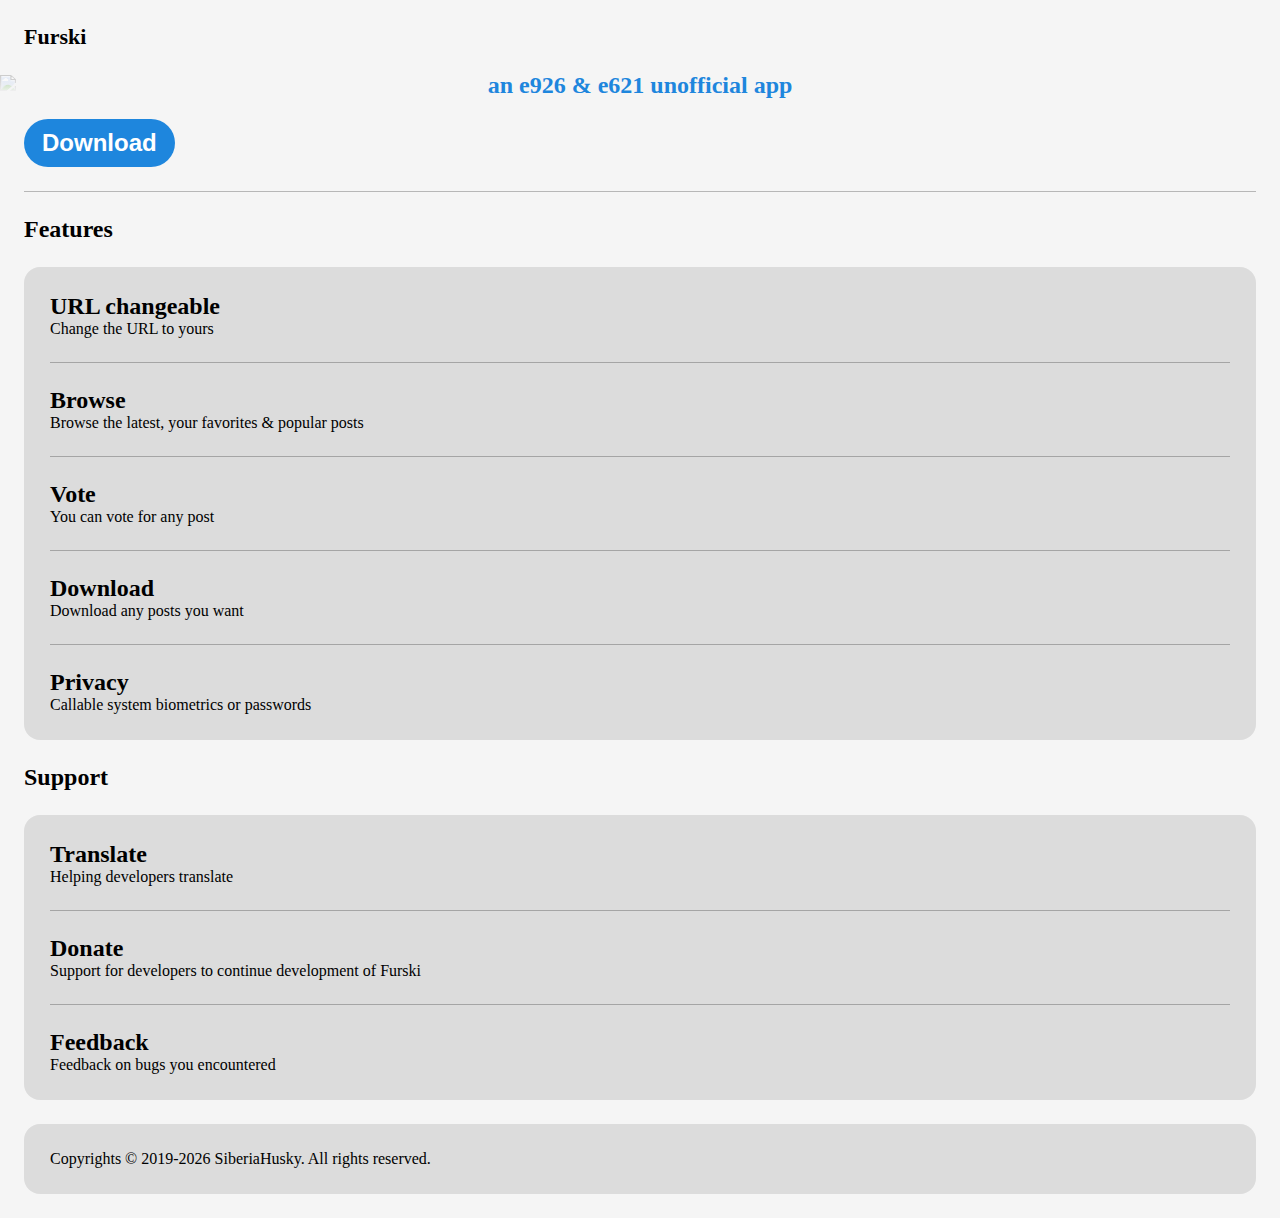
==== furski/index.html @ 6a2867e8 "Add files via upload" ====
<!DOCTYPE html>
<html lang="en-US">
    <head>
        <meta charset="utf-8">
        <meta name="viewport" content="width=device-width, initial-scale-1">
        <title>Furski | Husky's Projects
        </title>
        <!-- Description -->
        <meta name="description" content="an e926 & e621 unofficial app.">
        <!-- Keywords -->
        <meta name="keywords" content="胡斯凯,胡斯凱,hooskai,siberia husky,SiberiaHusky,furski,e926,e621,e6ai">
        <!-- Fontawesome -->
        <link rel="stylesheet" href="//cdnjs.cloudflare.com/ajax/libs/font-awesome/6.1.1/css/all.min.css" />
        <!-- Style -->
        <link href="./assets/style.css" rel="stylesheet">
        <!-- Customize style -->
        <style>
            :root {
                --background-color: #f5f5f5;
                --background-color-rgb: 245, 245, 245;

                --text-color-primary: black;
                --text-color-primary-rgb: 0, 0, 0;

                --text-color-secondary: #1e86dd;
                --text-color-secondary-rgb: 30, 134, 221;

                --color-primary: #1e86dd;
                --color-primary-rgb: 30, 134, 221;

                --color-secondary: black;
                --color-secondary-rgb: 0, 0, 0;
            }
        </style>
    </head>

    <body class="us-n">
        <!-- nav bar -->
        <nav>
            <div class="navbar" style="vertical-align: text-bottom;">
                <p>Furski</p>
            </div>
        </nav>

            <!-- cover & slogan -->
        <div class="banner">
            <div class="image-container">
                <img src="https://api.dujin.org/bing/1920.php" style="width: 100%;">
                <div class="gradient-overlay"></div>
            </div>
            <div style="position: absolute; top: 50%; left: 50%; transform: translate(-50%, -50%); text-align: center; z-index: 2;">
                <h1 style="font-size: x-large; color: var(--color-primary);">an e926 & e621 unofficial app</h1>
            </div>
        </div>

        <!-- contents -->
        <div class="container">

            <!-- button -->
            <div class="flex">
                <a href="./release.apk"><button><h1>Download</h1></button></a>
            </div>

            <hr>

            <!-- features -->
            <h1>Features</h1>
            <div class="card" style="display: grid;">
                <!-- URL changeable -->
                <div>
                    <h1>URL changeable</h1>
                    <p>Change the URL to yours</p>
                </div>

                <hr>
                <!-- browse -->
                <div>
                    <h1>Browse</h1>
                    <p>Browse the latest, your favorites & popular posts</p>
                </div>

                <hr>
                <!-- vote -->
                <div>
                    <h1>Vote</h1>
                    <p>You can vote for any post</p>
                </div>

                <hr>
                <!-- download -->
                <div>
                    <h1>Download</h1>
                    <p>Download any posts you want</p>
                </div>

                <hr>
                <!-- privacy -->
                <div>
                    <h1>Privacy</h1>
                    <p>Callable system biometrics or passwords</p>
                </div>
            </div>

            <!-- support -->
            <h1>Support</h1>
            <div class="card" style="display: grid;">
                <!-- translate -->
                <a>
                    <div>
                        <h1>Translate</h1>
                        <p>Helping developers translate</p>
                    </div>
                </a>

                <hr>
                <!-- donate -->
                <a>
                    <div>
                        <h1>Donate</h1>
                        <p>Support for developers to continue development of Furski</p>
                    </div>
                </a>

                <hr>
                <!-- feedback -->
                <a href="https://github.com/SiberiaHusky/Furski/issues">
                    <div>
                        <h1>Feedback</h1>
                        <p>Feedback on bugs you encountered</p>
                    </div>
                </a>
            </div>
        </div>

        <!-- footer -->
        <footer>
            <div class="card">
                <div>
                    <p>Copyrights &copy; 2019-<span id="this_year"></span> <a href="/">SiberiaHusky</a>. All rights reserved.</p>
                </div>
                <ul style="display: flex;">
                </ul>
            </div>
        </footer>
    </body>

    <!-- date javasript -->
    <script type="text/javascript">
        var date = new Date();
      
        document.querySelector('#this_year').innerText = date.getFullYear();
    </script>
</html>
---- furski/assets/style.css ----
:root {
    --background-color: black;
    --background-color-rgb: 0, 0, 0;

    --text-color-primary: white;
    --text-color-primary-rgb: 255, 255, 255;

    --text-color-secondary: #1e86dd;
    --text-color-secondary-rgb: 30, 134, 221;

    --color-primary: #1e86dd;
    --color-primary-rgb: 30, 134, 221;

    --color-secondary: white;
    --color-secondary-rgb: 255, 255, 255;

    --color-code: black;
    --color-code-rgb: 0, 0, 0;

    --button-color-primary: var(--text-color-secondary);
    --button-color-text: white;

    --radius-primary: 16px;
    --radius-secondary: 8px;
    --radius-switch: 9999px;

    --animation-sec: .25s;

    /* switch */
    --switch-width: 50px;
    --switch-height: 25px;
    
    background-color: var(--background-color);
    color: var(--text-color-primary);
}

* {
    padding: 0;
    margin: 0;
}

body, footer {
    display: block;
}

.container > *, footer > * {
    margin: 24px;
}

a {
    color: inherit;
}

/* text */
h1 {
    font-size: x-large;
    font-weight: bold;
}

h2 {
    font-size: medium;
    font-weight: bold;
}

h3 {
    font-size: medium;
    font-weight: normal;
}

nav {
    margin: 0;
    padding: 24px;
    color: var(--text-color-primary);
}

.navbar {
    position: relative;
    display: inline-block;
    font-size: 22px;
    font-weight: bold;
}

.navbar * {
    display: inline-block
}

.navbar *:not(:first-child) {
    margin-left: 16px;
}

/* list */
.group {
    display: inline-block;
}

.group *:not(:first-child), .flex *:not(:first-child) {
    margin-left: 16px;
}

.flex, .list {
    display: flex;
}

.list {
    flex-direction: column;
}

.list *:not(:first-child) {
    margin-top: 16px;
}

.inline {
    display: inline;
}

.inline-block {
    display: inline-block;
}

/* button */
button {
    border-color: transparent;
    border-radius: 1000px;
    padding: 8px;
    padding-left: 16px;
    padding-right: 16px;
    background-color: var(--button-color-primary);
    color: var(--button-color-text);
    cursor: pointer;
    transition: var(--animation-sec);
}

button:hover {
    -webkit-filter: drop-shadow(0 0 8px var(--button-color-primary));
    filter: drop-shadow(0 0 8px var(--button-color-primary));
    transition: var(--animation-sec);
}

button.secondary {
    border-color: var(--button-color-secondary);
    border-radius: 1000px;
    padding: 8px 16px;
    color: var(--button-color-text-secondary);
    -webkit-filter: none;
    filter: none;
    background-color: transparent;
}

button.secondary:hover {
    background-color: var(--button-text-color);
    transition: var(--animation-sec);
}

/* card */
.card {
    border: 2px solid;
    border-color: transparent;
    border-radius: var(--radius-primary);
    background-color: rgba(var(--color-secondary-rgb), 0.1);
    cursor: pointer;
    user-select: none;
    transition: var(--animation-sec);
}

.card:hover {
    border: 2px solid;
    border-color: rgba(var(--color-secondary-rgb), 0.1);
    transition: var(--animation-sec);
}

.card header {
    padding: 24px;
    position: relative;
    right: 0;
}

.card div {
    padding: 24px;
}

.card a {
    color: var(--text-color-primary);
    text-decoration: none;
    transition: var(--animation-sec);
}

.card a:hover {
    color: var(--text-color-secondary);
    transition: var(--animation-sec);
}

/* code */
code, pre {
    margin: 8px;
    margin-left: 0;
    padding: 8px;
    background-color: rgba(var(--color-code-rgb), 0.5);
    border-radius: var(--radius-secondary);
    font-family: monospace;
    cursor: default;
}

code .default, code-w {
    color: white;
}

code .element, code-e {
    color: #0091EA;
}

code .property-name, code-pn {
    color: #4FC3F7;
}

code .property, code-p {
    color: #FF8A65;
}

hr {
    border: 0;
    height: 1px;
    margin-left: 24px;
    margin-right: 24px;
    background-color: rgba(var(--color-secondary-rgb), 0.25);
}

.us-n {
    user-select: none;
}

/* banner */
.banner {
    position: relative;
}

.image-container div {
    position: absolute;
    top: 0;
    left: 0;
    width: 100%;
    height: 100%;
    background: linear-gradient(to bottom, rgba(var(--background-color-rgb), 0.5), var(--background-color) 90%);
}

/* switch */
switch {
    width: var(--switch-width);
    height: var(--switch-height);
}

#toggle-button{ 
    display: none; 
}

.button-label{
    position: relative;
    display: inline-block;
    width: var(--switch-width);
    height: var(--switch-height);
    background-color: rgba(var(--text-color-primary-rgb), 0.5);
    border-radius: var(--radius-switch);
    cursor: pointer;
    transition: 0.25s;
}

.circle{
    position: absolute;
    top: 0;
    left: 0;
    width: var(--switch-height);
    height: var(--switch-height);
    border-radius: 100%;
    background-color: var(--text-color-primary);
}

.button-label .circle{
    transition: 0.25s;
}

#toggle-button:checked + label.button-label .circle{
    left: var(--switch-height);
}

#toggle-button:checked + label.button-label{
    background-color: var(--color-primary);
}

/* title */
*[data-title] {
    position: relative;
    display: inline-block;
    border: 2px solid;
    border-color: transparent;
}
  
*[data-title]::after {
    content: attr(data-title);
    position: absolute;
    background-color: rgba(var(--color-secondary-rgb), 0.1);
    backdrop-filter: blur(32px);
    -webkit-backdrop-filter: blur(32px);
    color: #fff;
    padding: 8px;
    border-color: rgba(var(--color-secondary-rgb), 0.25);
    border-radius: var(--radius-secondary);
    opacity: 0;
    transition: var(--animation-sec) ease;
    visibility: hidden;
}
  
*[data-title]:hover::after {
    visibility: visible;
    opacity: 1;
}

/* HTML native elements */
abbr, .abbr {
    cursor: help;
    text-decoration: none;
    border-bottom: 1px dotted white;
}

bold, b, strong, .bold, .b, .strong {
    font-weight: 900;
}

italic, i, .italic, .i {
    font-style: italic;
}

st, strikethrough, lt, linethrough, .st, .strikethrough, .lt, .linethrough {
    text-decoration:line-through;
}

overline, .ol, .overline {
    border-top: 1px solid white;
}

underline, .ul, .underline {
    border-bottom: 1px solid white;
}


ol li:not(:first-child), ul li:not(:first-child) {
    margin-top: 16px;
}
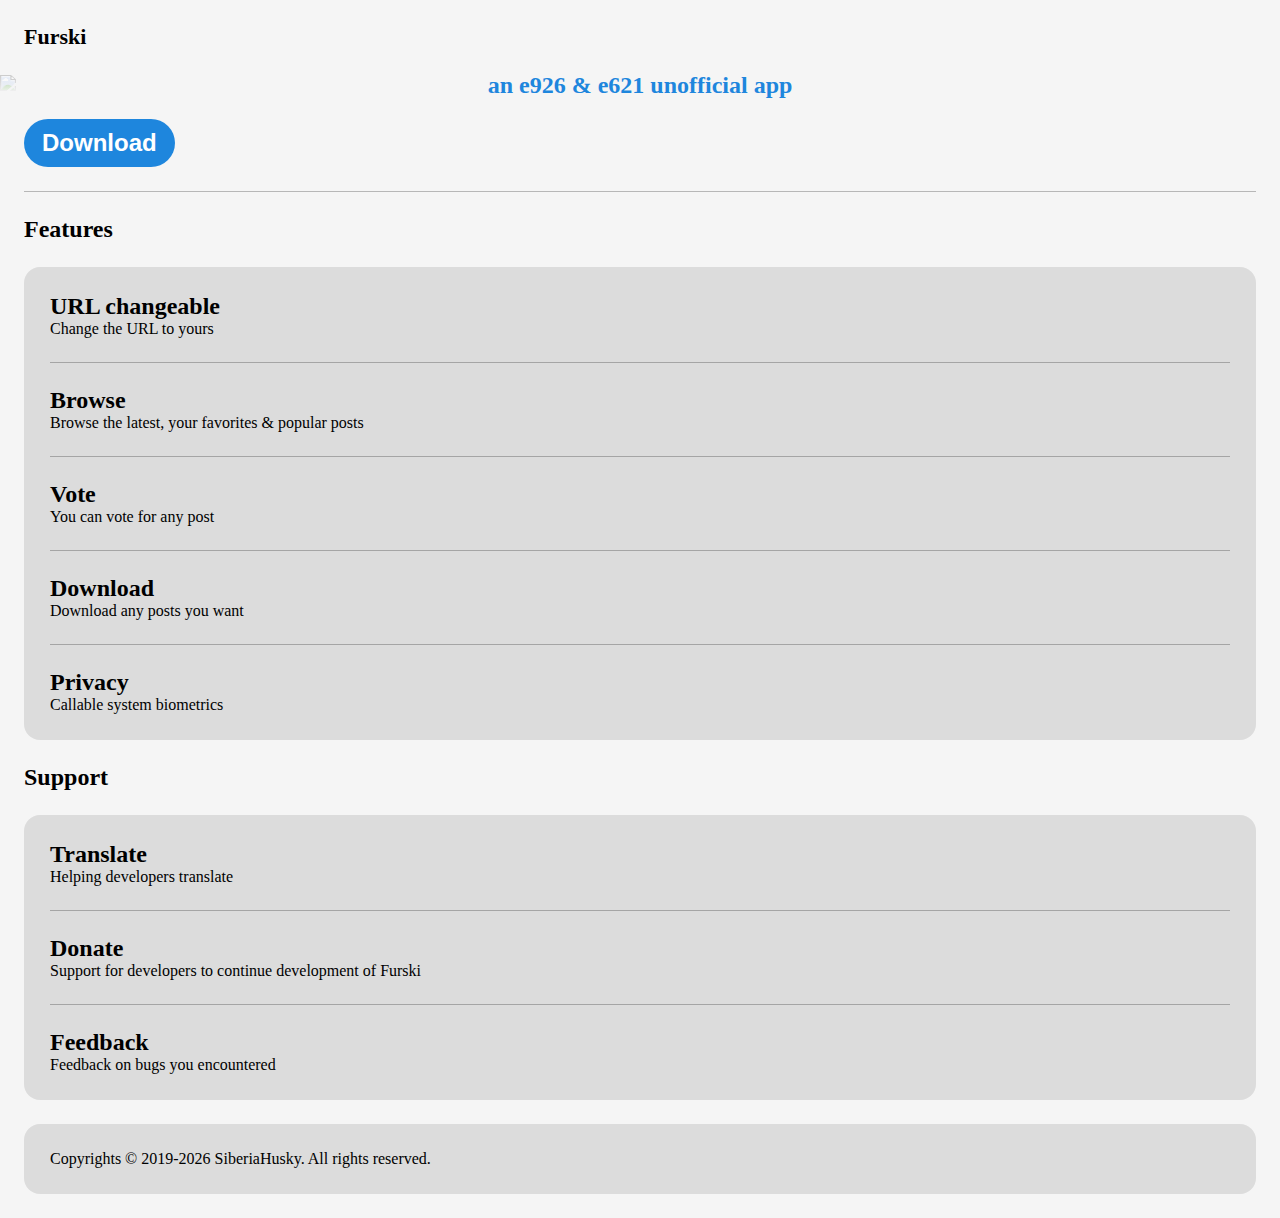
==== commit 56480820: "Update index.html" ====
--- a/furski/index.html
+++ b/furski/index.html
@@ -97,7 +97,7 @@
                 <!-- privacy -->
                 <div>
                     <h1>Privacy</h1>
-                    <p>Callable system biometrics or passwords</p>
+                    <p>Callable system biometrics</p>
                 </div>
             </div>
 
@@ -150,4 +150,4 @@
       
         document.querySelector('#this_year').innerText = date.getFullYear();
     </script>
-</html>+</html>
